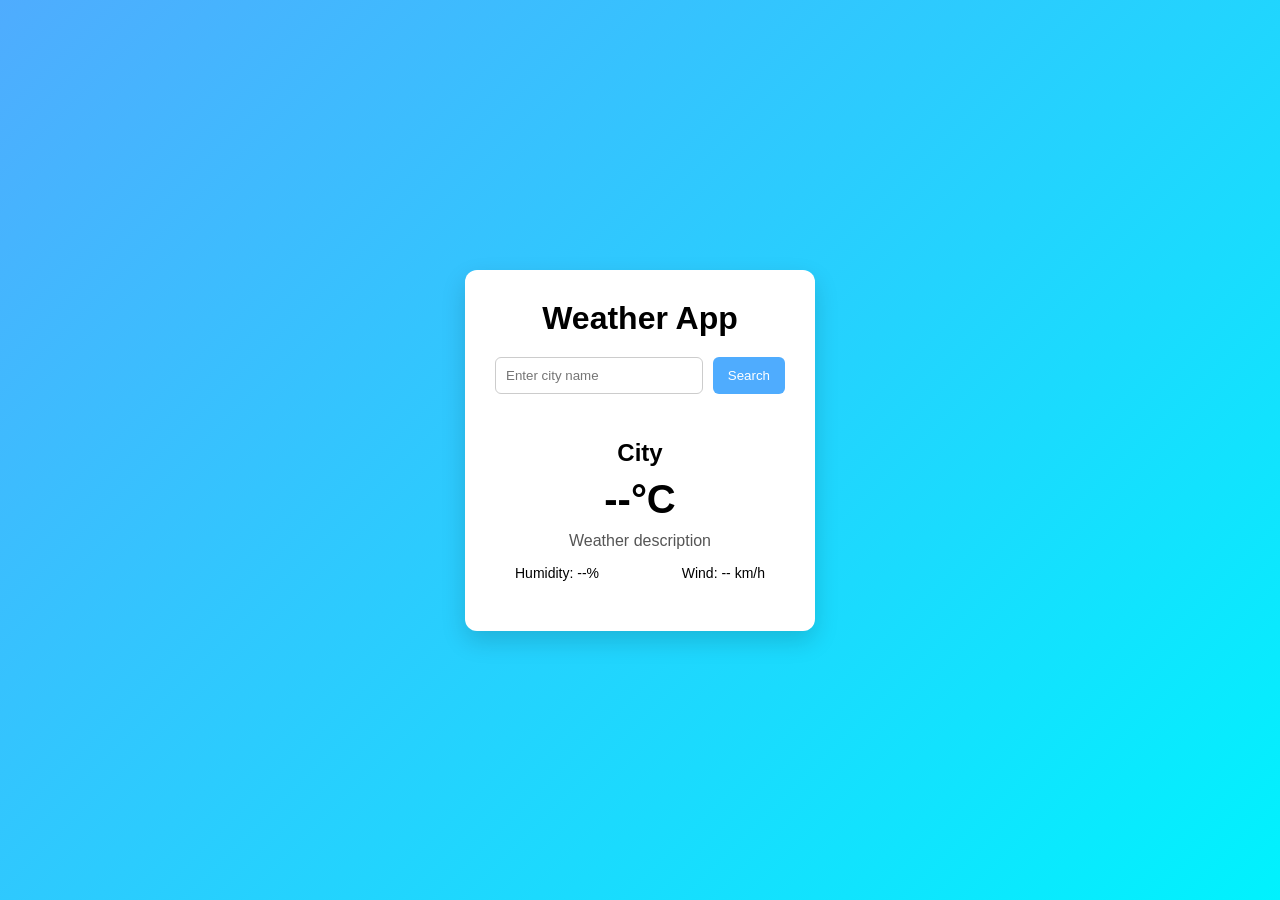
==== Weather-App/index.html @ 6ec938e9 "Start of weather App" ====
<!DOCTYPE html>
<html lang="en">
<head>
    <meta charset="UTF-8">
    <meta name="viewport" content="width=device-width, initial-scale=1.0">
    <link rel="stylesheet" href="style.css">
    <title>Weather App</title>
</head>
<body>

    <div class="app-container">

        <h1>Weather App</h1>

        <div class="search-box">
            <input type="text" id="cityInput" placeholder="Enter city name" spellcheck="false">
            <button id="searchBtn">Search</button>
        </div>

        <div class="weather-card" id="weatherCard">

            <h2 id="cityName">City</h2>

            <div class="weather-info">

                <p class="temperature" id="temperature">--°C</p>

                <p class="description" id="description">
                Weather description
                </p>

                <div class="extra-info">

                    <p>Humidity: <span id="humidity">--</span>%</p>

                    <p>Wind: <span id="wind">--</span> km/h</p>

                </div>

            </div>

        </div>

    </div>

    <script src="script.js"></script>
    
</body>
</html>
---- Weather-App/style.css ----
*{
    margin:0;
    padding:0;
    box-sizing:border-box;
    font-family:Arial, Helvetica, sans-serif;
}

body{
    height:100vh;
    display:flex;
    justify-content:center;
    align-items:center;
    background:linear-gradient(135deg,#4facfe,#00f2fe);
}

.app-container{
    background:white;
    padding:30px;
    width:350px;
    border-radius:12px;
    box-shadow:0 10px 25px rgba(0,0,0,0.15);
    text-align:center;
}

h1{
    margin-bottom:20px;
}

.search-box{
    display:flex;
    gap:10px;
    margin-bottom:25px;
}

.search-box input{
    flex:1;
    padding:10px;
    border:1px solid #ccc;
    border-radius:6px;
}

.search-box button{
    padding:10px 15px;
    border:none;
    background:#4facfe;
    color:white;
    border-radius:6px;
    cursor:pointer;
}

.search-box button:hover{
    background:#3b94e0;
}

.weather-card{
    padding:20px;
}

.temperature{
    font-size:40px;
    font-weight:bold;
    margin:10px 0;
}

.description{
    color:#555;
    margin-bottom:15px;
}

.extra-info{
    display:flex;
    justify-content:space-between;
    font-size:14px;
}
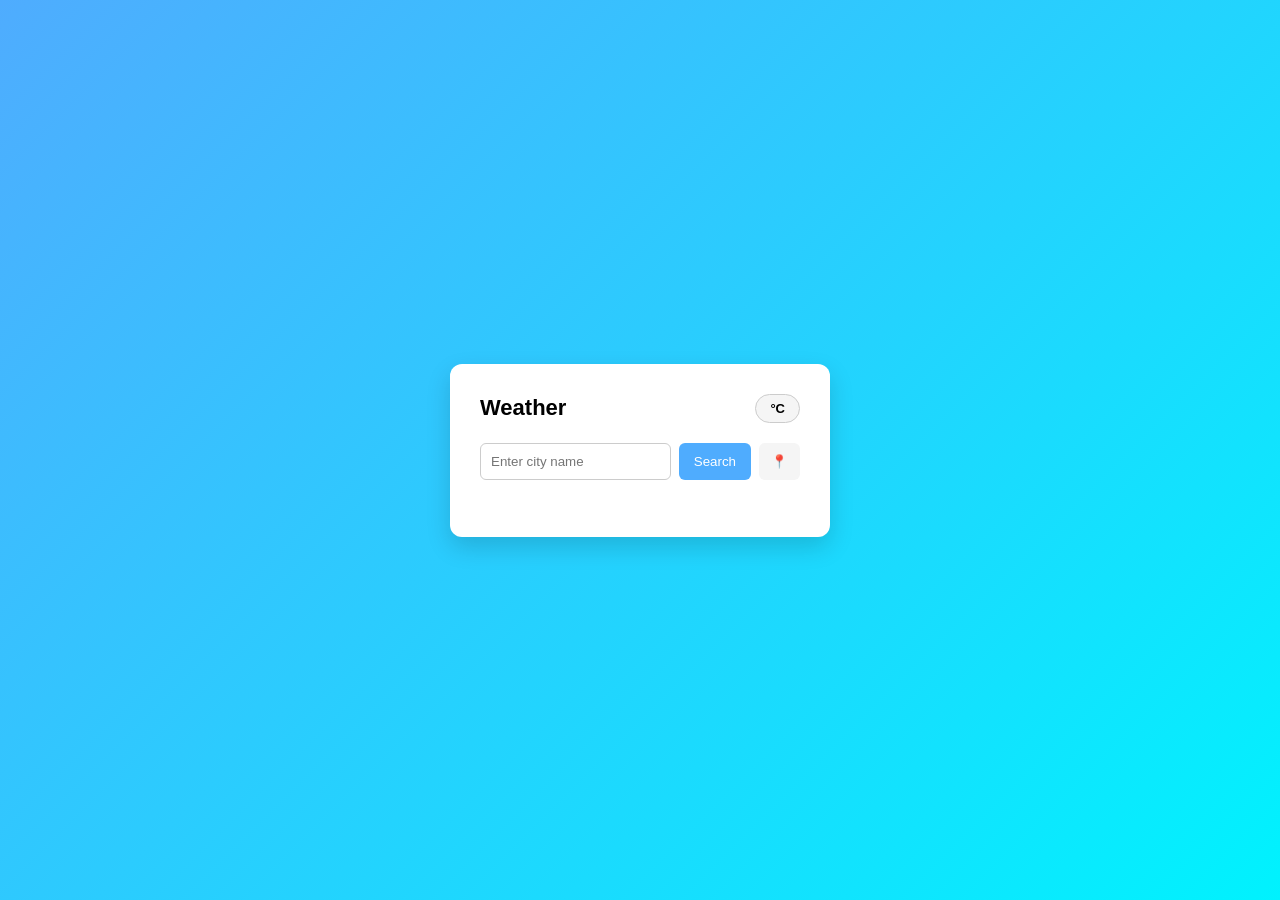
==== commit dd12ca81: "Updated readme" ====
--- a/Weather-App/index.html
+++ b/Weather-App/index.html
@@ -8,42 +8,68 @@
 </head>
 <body>
 
-    <div class="app-container">
+    <div class="app-container" id="appContainer">
 
-        <h1>Weather App</h1>
+        <div class="top-bar">
+            <h1>Weather</h1>
+            <button id="unitToggle" class="unit-toggle" title="Switch units">&deg;C</button>
+        </div>
 
         <div class="search-box">
-            <input type="text" id="cityInput" placeholder="Enter city name" spellcheck="false">
+            <input type="text" id="cityInput" placeholder="Enter city name" spellcheck="false" autocomplete="off">
             <button id="searchBtn">Search</button>
+            <button id="locationBtn" title="Use my location">&#128205;</button>
         </div>
 
-        <div class="weather-card" id="weatherCard">
+        <div class="recent-searches" id="recentSearches"></div>
 
-            <h2 id="cityName">City</h2>
+        <div class="status" id="statusBox" hidden></div>
+
+        <div class="weather-card" id="weatherCard" hidden>
+
+            <div class="current-top">
+                <div>
+                    <h2 id="cityName">City</h2>
+                    <p class="local-time" id="localTime"></p>
+                </div>
+                <img id="weatherIcon" class="weather-icon" alt="">
+            </div>
 
             <div class="weather-info">
 
-                <p class="temperature" id="temperature">--°C</p>
+                <p class="temperature" id="temperature">--&deg;</p>
+                <p class="feels-like" id="feelsLike"></p>
 
-                <p class="description" id="description">
-                Weather description
-                </p>
+                <p class="description" id="description">Weather description</p>
 
                 <div class="extra-info">
+                    <div class="extra-item">
+                        <span class="extra-label">Humidity</span>
+                        <span id="humidity">--</span>%
+                    </div>
+                    <div class="extra-item">
+                        <span class="extra-label">Wind</span>
+                        <span id="wind">--</span> km/h
+                    </div>
+                    <div class="extra-item">
+                        <span class="extra-label">Sunrise</span>
+                        <span id="sunrise">--</span>
+                    </div>
+                    <div class="extra-item">
+                        <span class="extra-label">Sunset</span>
+                        <span id="sunset">--</span>
+                    </div>
+                </div>
+            </div>
 
-                    <p>Humidity: <span id="humidity">--</span>%</p>
-
-                    <p>Wind: <span id="wind">--</span> km/h</p>
-
-                </div>
-
-            </div>
+            <div class="forecast" id="forecast"></div>
 
         </div>
 
     </div>
 
+    <script src="config.js"></script>
     <script src="script.js"></script>
-    
+
 </body>
-</html>+</html>
--- a/Weather-App/style.css
+++ b/Weather-App/style.css
@@ -6,34 +6,68 @@
 }
 
 body{
-    height:100vh;
+    min-height:100vh;
     display:flex;
     justify-content:center;
     align-items:center;
+    padding:20px;
     background:linear-gradient(135deg,#4facfe,#00f2fe);
-}
+    transition:background 0.6s ease;
+}
+
+/* Dynamic backgrounds based on the fetched weather condition */
+body.clear{ background:linear-gradient(135deg,#56ccf2,#2f80ed); }
+body.clouds{ background:linear-gradient(135deg,#bdc3c7,#8e9eab); }
+body.rain, body.drizzle{ background:linear-gradient(135deg,#4b6cb7,#182848); }
+body.thunderstorm{ background:linear-gradient(135deg,#232526,#414345); }
+body.snow{ background:linear-gradient(135deg,#e6e9f0,#a1c4fd); }
+body.mist, body.haze, body.fog{ background:linear-gradient(135deg,#757f9a,#d7dde8); }
+body.night{ background:linear-gradient(135deg,#0f2027,#203a43,#2c5364); }
 
 .app-container{
     background:white;
     padding:30px;
-    width:350px;
+    width:380px;
+    max-width:100%;
     border-radius:12px;
     box-shadow:0 10px 25px rgba(0,0,0,0.15);
     text-align:center;
 }
 
-h1{
+.top-bar{
+    display:flex;
+    align-items:center;
+    justify-content:space-between;
     margin-bottom:20px;
 }
 
+.top-bar h1{
+    font-size:22px;
+}
+
+.unit-toggle{
+    border:1px solid #ccc;
+    background:#f5f5f5;
+    border-radius:20px;
+    padding:6px 14px;
+    cursor:pointer;
+    font-weight:bold;
+    font-size:13px;
+}
+
+.unit-toggle:hover{
+    background:#e9e9e9;
+}
+
 .search-box{
     display:flex;
-    gap:10px;
-    margin-bottom:25px;
+    gap:8px;
+    margin-bottom:12px;
 }
 
 .search-box input{
     flex:1;
+    min-width:0;
     padding:10px;
     border:1px solid #ccc;
     border-radius:6px;
@@ -46,29 +80,149 @@
     color:white;
     border-radius:6px;
     cursor:pointer;
+    white-space:nowrap;
 }
 
 .search-box button:hover{
     background:#3b94e0;
 }
 
+#locationBtn{
+    background:#f5f5f5;
+    color:initial;
+    padding:10px 12px;
+}
+
+#locationBtn:hover{
+    background:#e9e9e9;
+}
+
+.recent-searches{
+    display:flex;
+    flex-wrap:wrap;
+    gap:6px;
+    margin-bottom:15px;
+    justify-content:center;
+}
+
+.recent-chip{
+    background:#eef6ff;
+    color:#2f80ed;
+    border:1px solid #cfe4fb;
+    border-radius:14px;
+    padding:4px 10px;
+    font-size:12px;
+    cursor:pointer;
+}
+
+.recent-chip:hover{
+    background:#dcedff;
+}
+
+.status{
+    padding:14px;
+    border-radius:8px;
+    margin-bottom:15px;
+    font-size:14px;
+}
+
+.status.loading{
+    background:#f0f4f8;
+    color:#555;
+}
+
+.status.error{
+    background:#fdecea;
+    color:#b3261e;
+}
+
 .weather-card{
-    padding:20px;
+    padding:10px 0 0;
+}
+
+.current-top{
+    display:flex;
+    align-items:center;
+    justify-content:space-between;
+    text-align:left;
+}
+
+.local-time{
+    color:#888;
+    font-size:13px;
+}
+
+.weather-icon{
+    width:64px;
+    height:64px;
 }
 
 .temperature{
-    font-size:40px;
+    font-size:44px;
     font-weight:bold;
-    margin:10px 0;
+    margin:10px 0 0;
+}
+
+.feels-like{
+    color:#888;
+    font-size:13px;
+    margin-bottom:10px;
 }
 
 .description{
     color:#555;
+    text-transform:capitalize;
     margin-bottom:15px;
 }
 
 .extra-info{
+    display:grid;
+    grid-template-columns:1fr 1fr;
+    gap:10px;
+    font-size:14px;
+    margin-bottom:20px;
+}
+
+.extra-item{
+    background:#f7f9fc;
+    border-radius:8px;
+    padding:8px;
     display:flex;
     justify-content:space-between;
-    font-size:14px;
-}+}
+
+.extra-label{
+    color:#888;
+}
+
+.forecast{
+    display:flex;
+    gap:8px;
+    overflow-x:auto;
+    padding-bottom:4px;
+}
+
+.forecast-day{
+    flex:1 0 auto;
+    background:#f7f9fc;
+    border-radius:8px;
+    padding:10px 8px;
+    min-width:62px;
+    text-align:center;
+}
+
+.forecast-day img{
+    width:32px;
+    height:32px;
+}
+
+.forecast-day .day-name{
+    font-size:12px;
+    color:#888;
+    margin-bottom:4px;
+}
+
+.forecast-day .day-temp{
+    font-size:13px;
+    font-weight:bold;
+}
